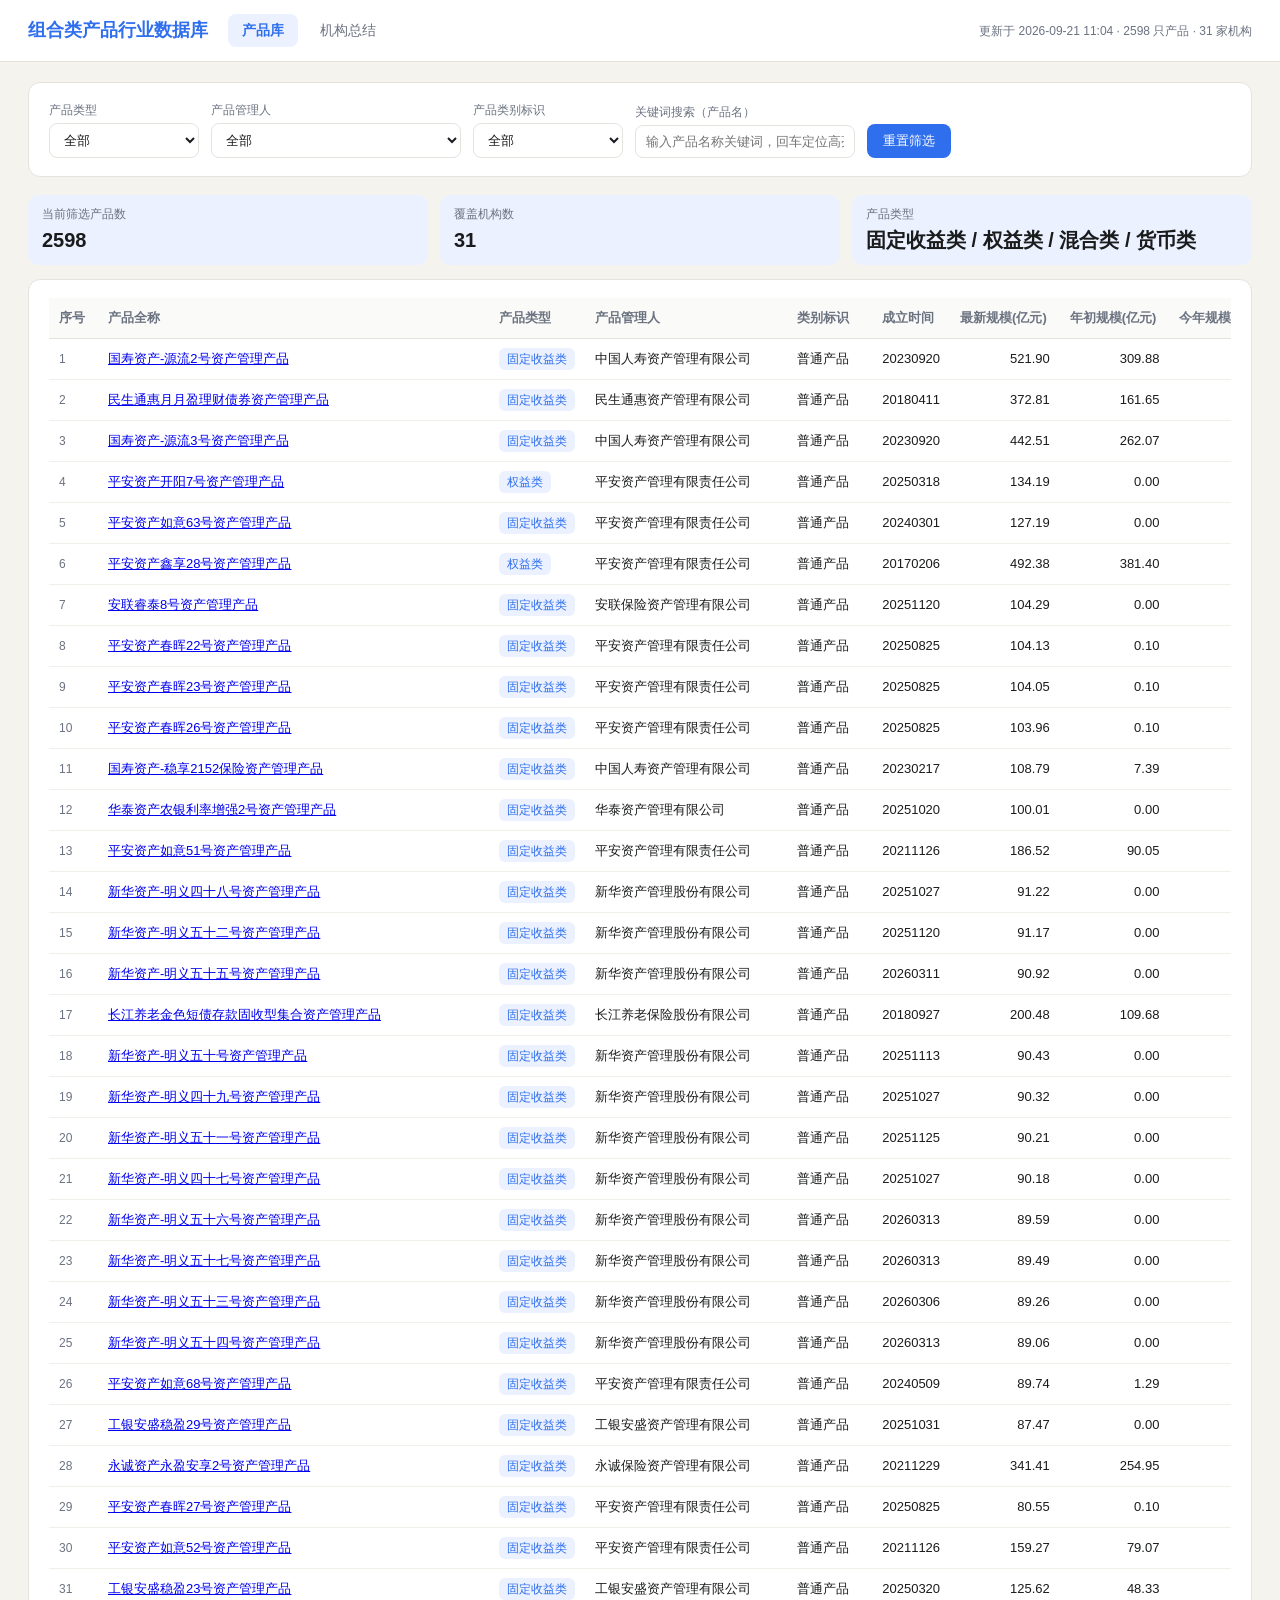
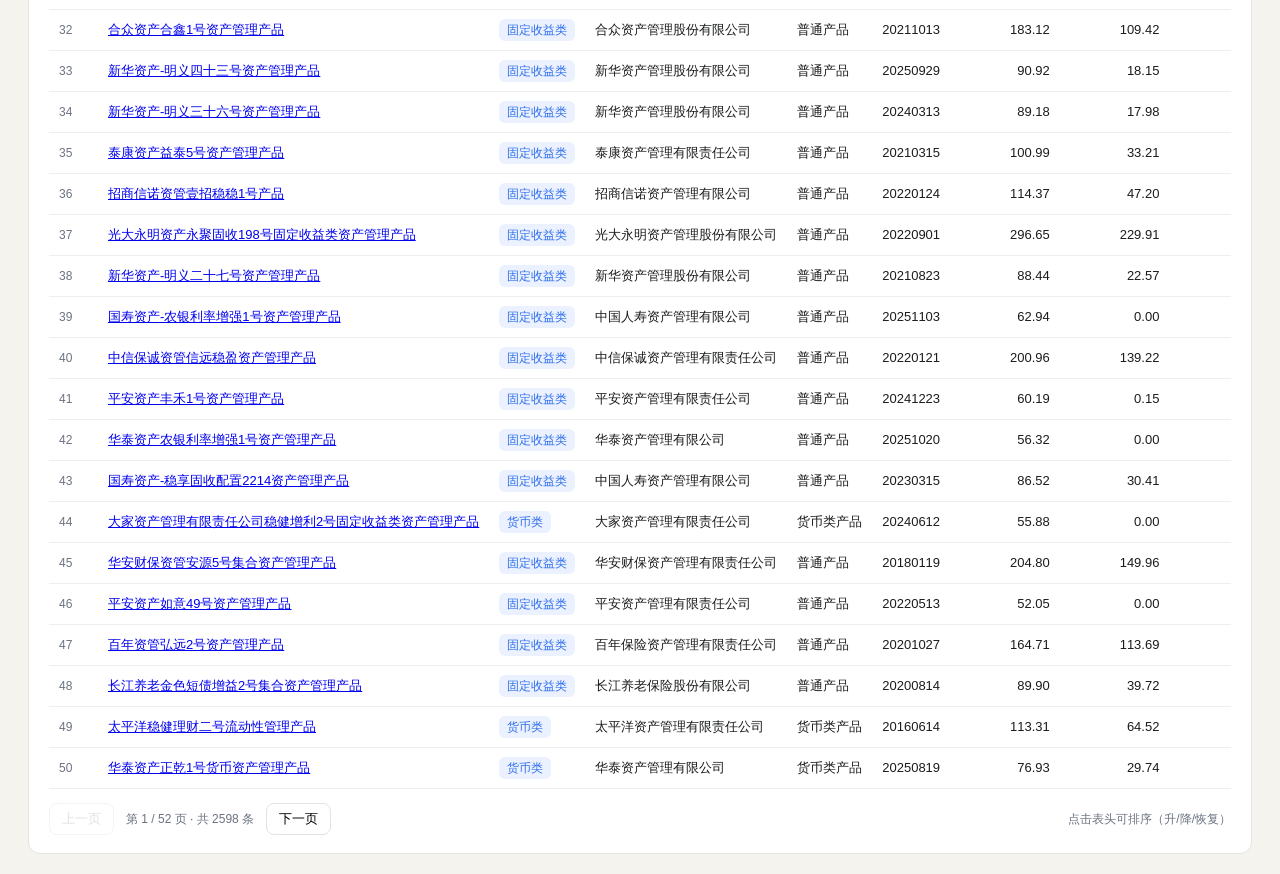
==== index.html @ a98ad04b "update: 数据/页面更新" ====
<!DOCTYPE html>
<html lang="zh-CN">
<head>
<meta charset="UTF-8">
<meta name="viewport" content="width=device-width, initial-scale=1.0">
<title>组合类产品行业数据库 · 产品库</title>
<link rel="stylesheet" href="css/style.css">
</head>
<body>

<div class="topbar">
  <div class="logo">组合类产品行业数据库</div>
  <nav>
    <a href="index.html" class="active">产品库</a>
    <a href="institution.html">机构总结</a>
  </nav>
  <div class="meta" id="meta">数据加载中…</div>
</div>

<div class="wrap">

  <div class="card">
    <div class="filters">
      <label>产品类型
        <select id="f-type"><option value="">全部</option></select>
      </label>
      <label>产品管理人
        <select id="f-mgr"><option value="">全部</option></select>
      </label>
      <label>产品类别标识
        <select id="f-cat"><option value="">全部</option></select>
      </label>
      <label>关键词搜索（产品名）
        <input id="f-keyword" placeholder="输入产品名称关键词，回车定位高亮（不筛选）" />
      </label>
      <button class="btn" id="btn-reset">重置筛选</button>
    </div>
    <div class="search-hint" id="search-hint" style="display:none;font-size:12px;color:#2F6FED;margin-top:8px;"></div>
  </div>

  <div class="stats">
    <div class="stat"><div class="k">当前筛选产品数</div><div class="v" id="s-count">-</div></div>
    <div class="stat"><div class="k">覆盖机构数</div><div class="v" id="s-mgr">-</div></div>
    <div class="stat"><div class="k">产品类型</div><div class="v" id="s-type">-</div></div>
  </div>

  <div class="card">
    <div class="tbl-wrap">
      <table class="tbl">
        <thead>
          <tr>
            <th data-key="__idx">序号<span class="arrow"></span></th>
            <th data-key="name">产品全称<span class="arrow"></span></th>
            <th data-key="type">产品类型<span class="arrow"></span></th>
            <th data-key="mgr">产品管理人<span class="arrow"></span></th>
            <th data-key="cat">类别标识<span class="arrow"></span></th>
            <th data-key="est">成立时间<span class="arrow"></span></th>
            <th data-key="scale" class="num">最新规模(亿元)<span class="arrow"></span></th>
            <th data-key="scale_begin" class="num">年初规模(亿元)<span class="arrow"></span></th>
            <th data-key="scale_chg" class="num">今年规模变化(亿元)<span class="arrow"></span></th>
            <th data-key="yield_ytd" class="num">今年以来收益率(%)<span class="arrow"></span></th>
            <th data-key="monthly_last" class="num">最新月度收益(%)<span class="arrow"></span></th>
          </tr>
        </thead>
        <tbody id="tbody"></tbody>
      </table>
    </div>
    <div class="pager">
      <button id="pg-prev">上一页</button>
      <span class="info" id="pg-info">-</span>
      <button id="pg-next">下一页</button>
      <span class="info" style="margin-left:auto;">点击表头可排序（升/降/恢复）</span>
    </div>
  </div>

</div>

<script src="lib/echarts.min.js"></script>
<script src="js/product_detail.js"></script>
<script src="js/app.js"></script>
</body>
</html>
---- css/style.css ----
/* ===== 组合类产品行业数据库 - 全局样式 ===== */
* { box-sizing: border-box; margin: 0; padding: 0; }

:root {
  --bg: #F4F3EE;
  --card: #FFFFFF;
  --border: #E4E3DD;
  --text: #1A1B1C;
  --text2: #6B7280;
  --accent: #2F6FED;
  --accent-soft: #EBF1FE;
  --up: #D64545;      /* A股习惯：涨红 */
  --down: #1A9E5C;    /* 跌绿 */
  --warn: #B7791F;
}

body {
  font-family: "Segoe UI", "PingFang SC", "Microsoft YaHei", Arial, sans-serif;
  background: var(--bg);
  color: var(--text);
  font-size: 14px;
  line-height: 1.5;
}

/* 顶部导航 */
.topbar {
  background: #fff;
  border-bottom: 1px solid var(--border);
  padding: 14px 28px;
  display: flex;
  align-items: center;
  gap: 20px;
  flex-wrap: wrap;
  position: sticky;
  top: 0;
  z-index: 10;
}
.topbar .logo {
  font-size: 18px;
  font-weight: 700;
  color: var(--accent);
  white-space: nowrap;
}
.topbar nav { display: flex; gap: 8px; }
.topbar nav a {
  text-decoration: none;
  color: var(--text2);
  padding: 6px 14px;
  border-radius: 8px;
  font-size: 14px;
}
.topbar nav a.active { background: var(--accent-soft); color: var(--accent); font-weight: 600; }
.topbar nav a:hover { background: #f0f0f0; }
.topbar .meta { margin-left: auto; color: var(--text2); font-size: 12px; }

.wrap { max-width: 1400px; margin: 20px auto; padding: 0 28px; }

/* 卡片 */
.card {
  background: var(--card);
  border: 1px solid var(--border);
  border-radius: 12px;
  padding: 18px 20px;
  margin-bottom: 18px;
}

/* 筛选栏 */
.filters { display: flex; gap: 12px; flex-wrap: wrap; align-items: flex-end; }
.filters label { display: flex; flex-direction: column; font-size: 12px; color: var(--text2); gap: 4px; }
.filters select, .filters input {
  min-width: 150px;
  padding: 8px 10px;
  border: 1px solid var(--border);
  border-radius: 8px;
  font-size: 13px;
  background: #fff;
  color: var(--text);
}
.filters input { min-width: 220px; }
.btn {
  padding: 8px 16px;
  border: none;
  border-radius: 8px;
  background: var(--accent);
  color: #fff;
  font-size: 13px;
  cursor: pointer;
}
.btn:hover { opacity: 0.88; }
.btn.ghost { background: #fff; color: var(--text); border: 1px solid var(--border); }

/* 统计条 */
.stats {
  display: flex;
  gap: 12px;
  flex-wrap: wrap;
  margin-bottom: 14px;
}
.stat {
  flex: 1 1 150px;
  background: var(--accent-soft);
  border-radius: 10px;
  padding: 10px 14px;
}
.stat .k { font-size: 12px; color: var(--text2); }
.stat .v { font-size: 20px; font-weight: 700; color: var(--text); margin-top: 2px; }

/* 表格 */
.tbl-wrap { overflow-x: auto; }
table.tbl { width: 100%; border-collapse: collapse; font-size: 13px; }
.tbl th {
  background: #fafaf8;
  padding: 10px 10px;
  text-align: left;
  border-bottom: 1px solid var(--border);
  white-space: nowrap;
  cursor: pointer;
  user-select: none;
  color: var(--text2);
  font-weight: 600;
}
.tbl th:hover { color: var(--accent); }
.tbl th .arrow { font-size: 10px; margin-left: 3px; }
.tbl td {
  padding: 9px 10px;
  border-bottom: 1px solid #f0efea;
  white-space: nowrap;
}
.tbl tr:hover td { background: #fafbfe; }
.num { text-align: right; font-variant-numeric: tabular-nums; }
.row-idx { color: var(--text2); font-size: 12px; }
.pos { color: var(--up); font-weight: 600; }
.neg { color: var(--down); font-weight: 600; }
.zero { color: var(--text2); }
.type-badge {
  display: inline-block;
  padding: 2px 8px;
  border-radius: 6px;
  font-size: 12px;
  background: var(--accent-soft);
  color: var(--accent);
}

/* 分页 */
.pager { display: flex; align-items: center; gap: 12px; margin-top: 14px; flex-wrap: wrap; }
.pager .info { font-size: 12px; color: var(--text2); }
.pager button {
  padding: 6px 12px;
  border: 1px solid var(--border);
  background: #fff;
  border-radius: 8px;
  cursor: pointer;
  font-size: 13px;
}
.pager button:disabled { opacity: 0.4; cursor: not-allowed; }

/* ===== 机构页 ===== */
.inst-head {
  display: flex;
  align-items: center;
  gap: 16px;
  flex-wrap: wrap;
  margin-bottom: 14px;
}
.inst-head h2 { font-size: 20px; }
.kpi-grid { display: flex; gap: 12px; flex-wrap: wrap; margin-bottom: 18px; }
.kpi {
  flex: 1 1 170px;
  border: 1px solid var(--border);
  border-radius: 10px;
  padding: 12px 16px;
  background: #fff;
}
.kpi .k { font-size: 12px; color: var(--text2); }
.kpi .v { font-size: 22px; font-weight: 700; margin-top: 4px; }
.kpi .sub { font-size: 12px; color: var(--text2); margin-top: 2px; }

.chart-grid { display: flex; gap: 18px; flex-wrap: wrap; }
.chart-box { flex: 1 1 480px; min-width: 0; }
.chart-box h3 { font-size: 15px; margin-bottom: 8px; color: var(--text); }
.chart { width: 100%; height: 300px; }

.prod-list { margin-top: 18px; }
.section-title {
  font-size: 15px;
  font-weight: 600;
  margin: 18px 0 10px;
  padding-left: 10px;
  border-left: 4px solid var(--accent);
}
.prod-grid { display: flex; gap: 12px; flex-wrap: wrap; }
.prod-card {
  flex: 1 1 320px;
  border: 1px solid var(--border);
  border-radius: 10px;
  padding: 12px 14px;
  background: #fff;
  min-width: 0;
}
.prod-card .pname { font-weight: 600; font-size: 13px; margin-bottom: 6px; }
.prod-card .pmeta { font-size: 12px; color: var(--text2); display: flex; gap: 10px; flex-wrap: wrap; }
.prod-card .pmeta b { color: var(--text); }
.tag {
  display: inline-block;
  font-size: 11px;
  padding: 1px 8px;
  border-radius: 10px;
  margin-left: 6px;
  vertical-align: 1px;
}
.tag.scale { background: #FDECEC; color: var(--up); }
.tag.perf { background: #E7F6EF; color: var(--down); }
.tag.warn { background: #FDF3E3; color: var(--warn); }

.empty { color: var(--text2); text-align: center; padding: 40px 0; }

/* 移动端 */
@media (max-width: 720px) {
  .wrap { padding: 0 12px; }
  .topbar { padding: 10px 12px; }
  .filters label, .filters select, .filters input { width: 100%; min-width: 0; }
  .chart { height: 240px; }
}
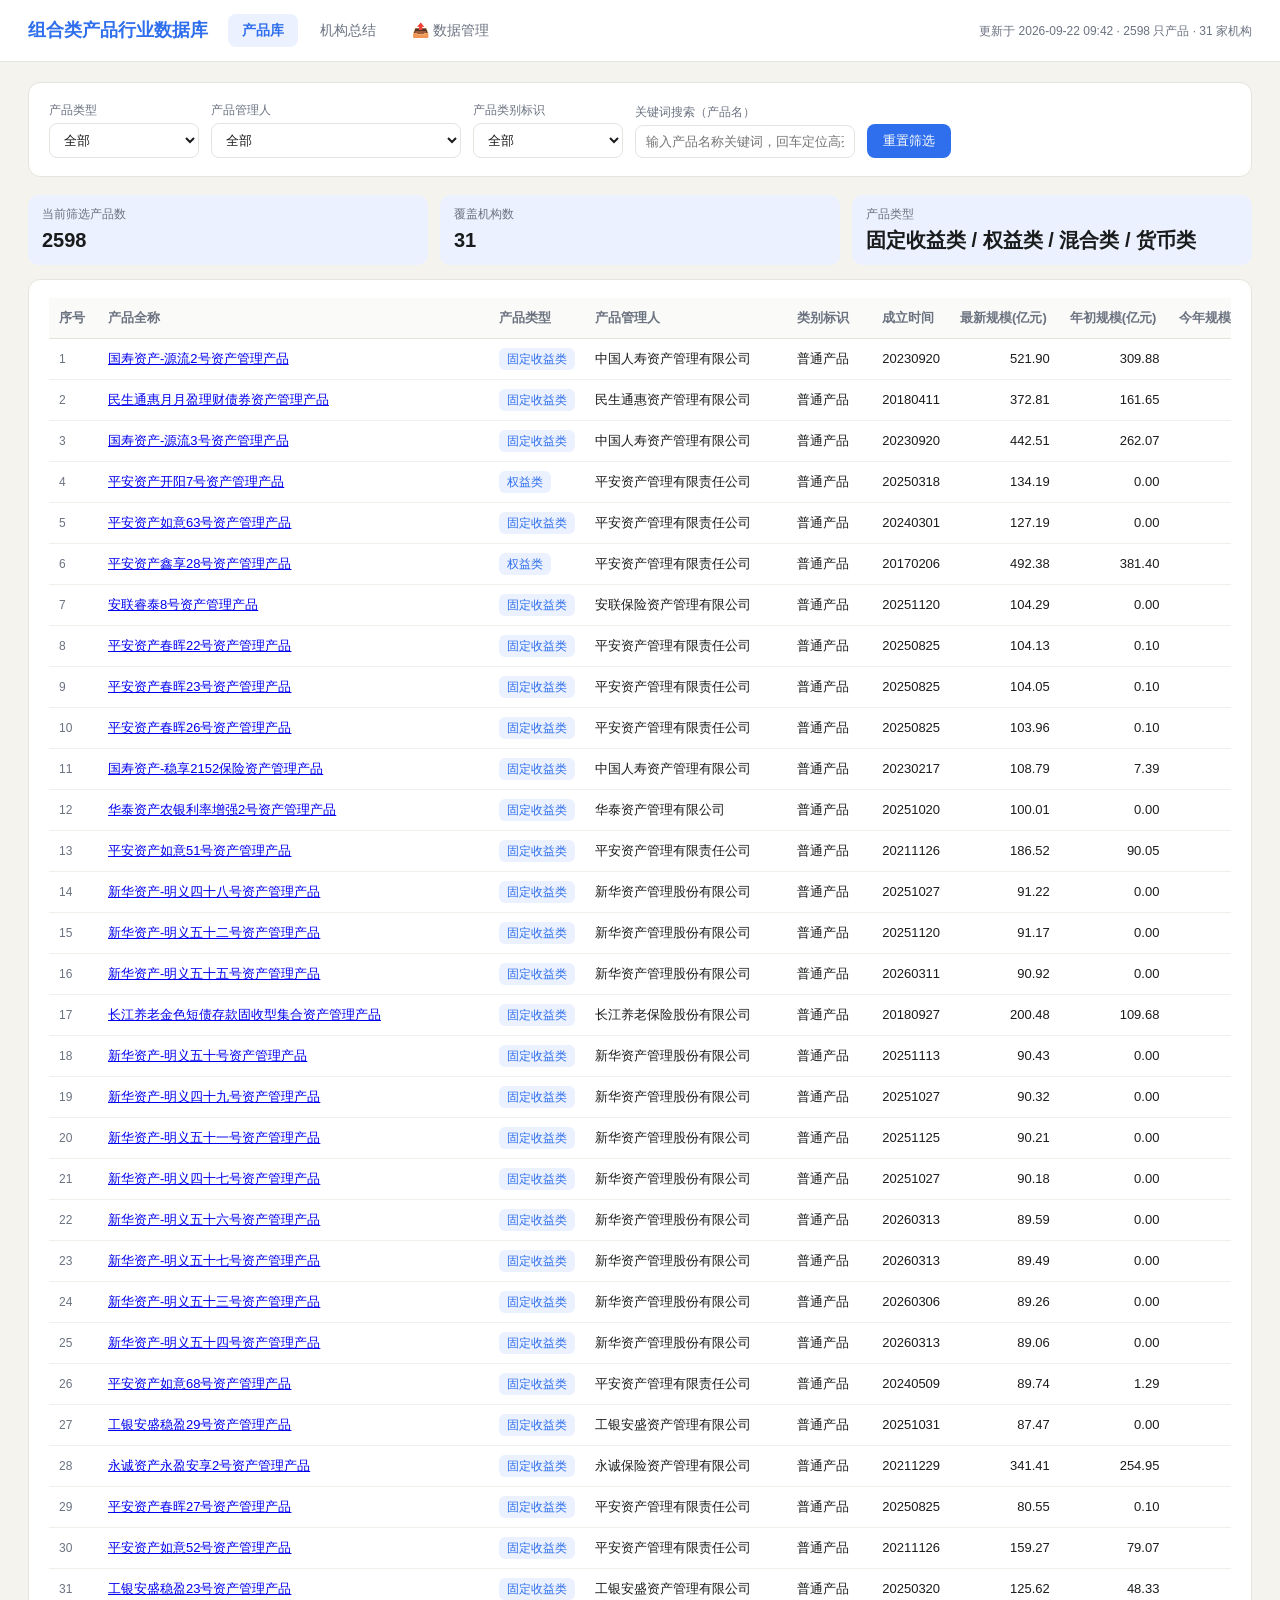
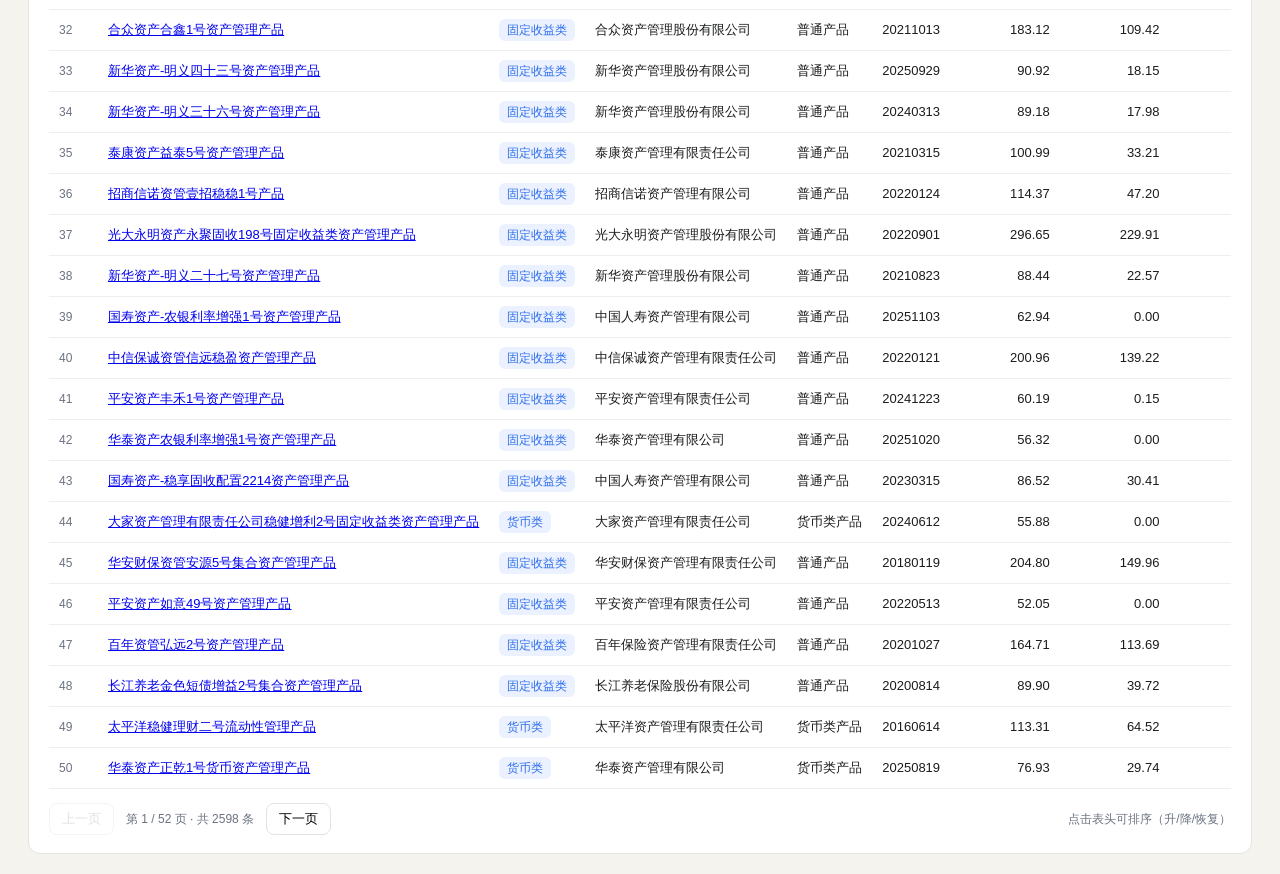
==== commit fd767638: "update: 数据/页面更新" ====
--- a/index.html
+++ b/index.html
@@ -13,6 +13,7 @@
   <nav>
     <a href="index.html" class="active">产品库</a>
     <a href="institution.html">机构总结</a>
+    <a href="admin" id="btn-admin" class="admin-link">📤 数据管理</a>
   </nav>
   <div class="meta" id="meta">数据加载中…</div>
 </div>
@@ -78,5 +79,19 @@
 <script src="lib/echarts.min.js"></script>
 <script src="js/product_detail.js"></script>
 <script src="js/app.js"></script>
+<script>
+// 数据管理入口：仅本机(localhost)可用；公网访问时提示
+(function () {
+  var btn = document.getElementById("btn-admin");
+  if (!btn) return;
+  var local = ["localhost", "127.0.0.1"].indexOf(location.hostname) >= 0;
+  btn.addEventListener("click", function (e) {
+    if (!local) {
+      e.preventDefault();
+      alert("数据上传功能仅在本机使用：\n请在本电脑运行 start_site.bat 后，再打开本页点「数据管理」上传每月 Excel。\n公网网址只用于查看。");
+    }
+  });
+})();
+</script>
 </body>
 </html>
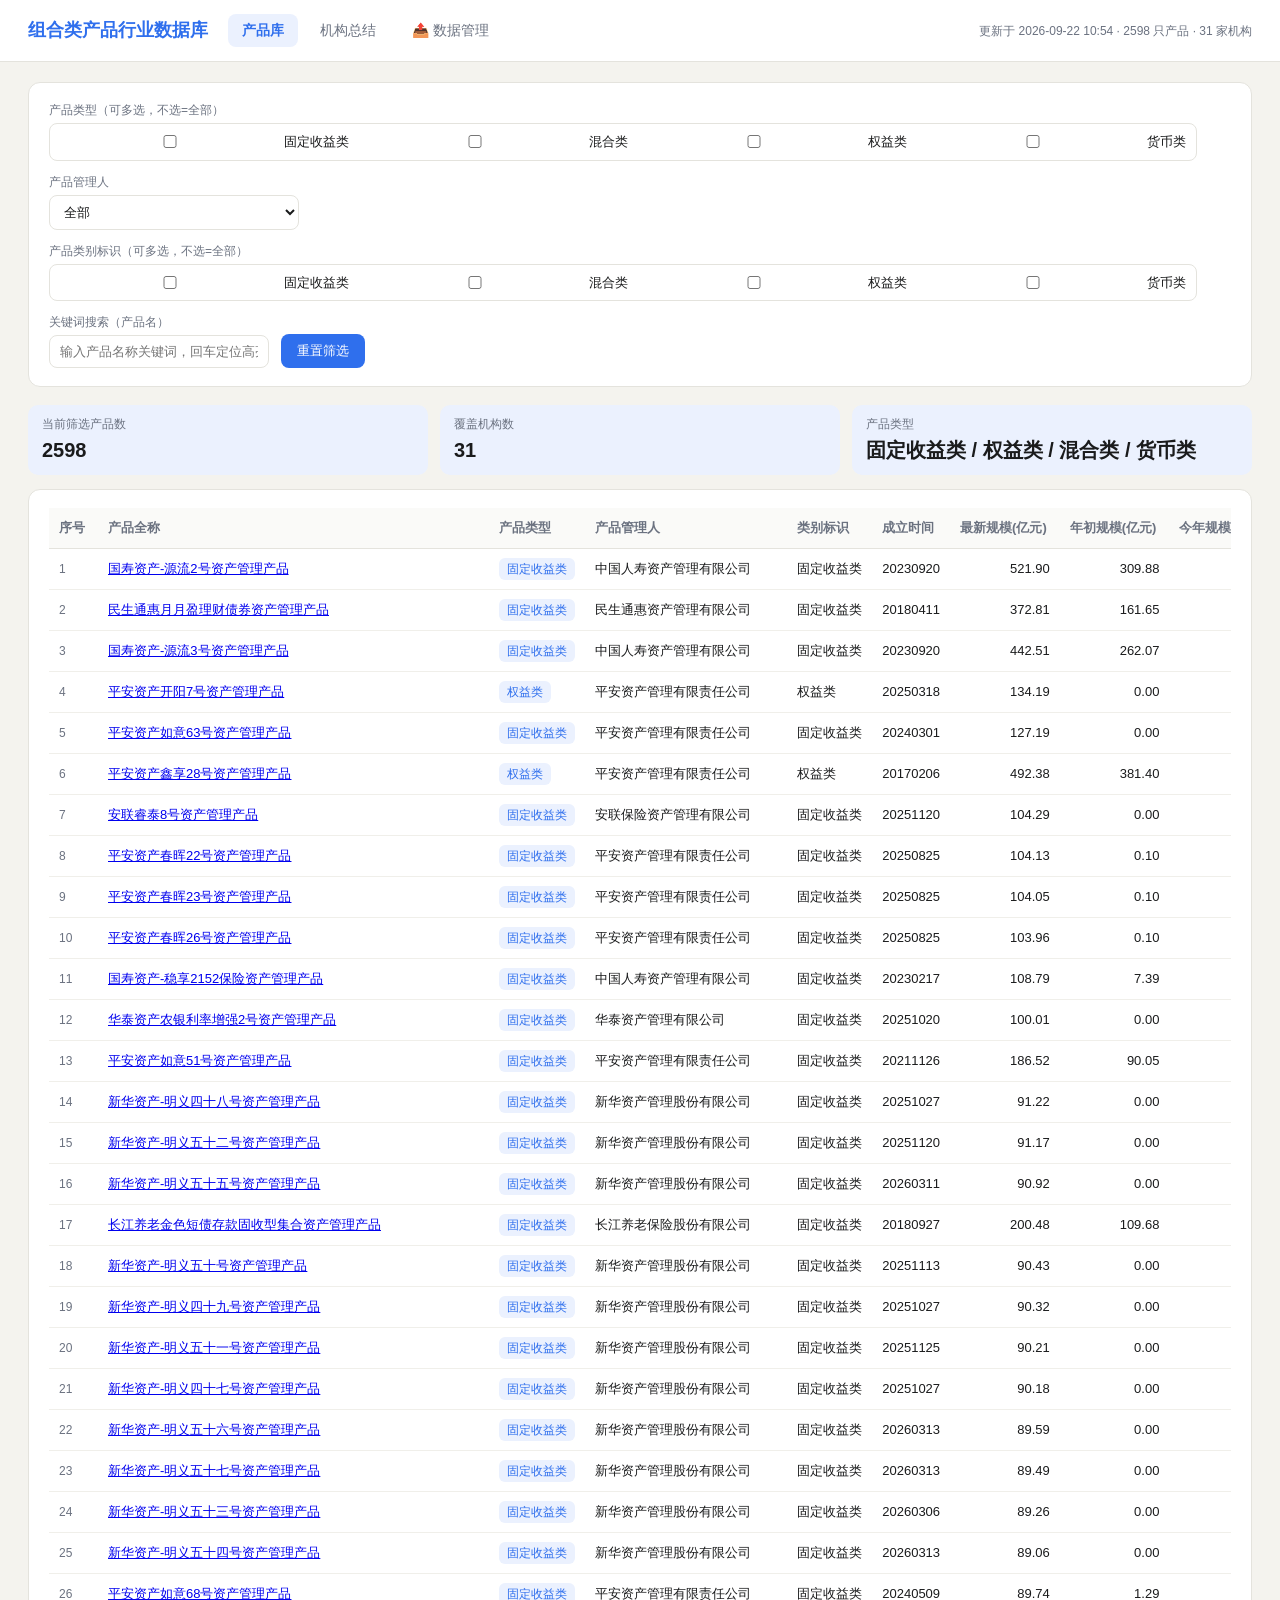
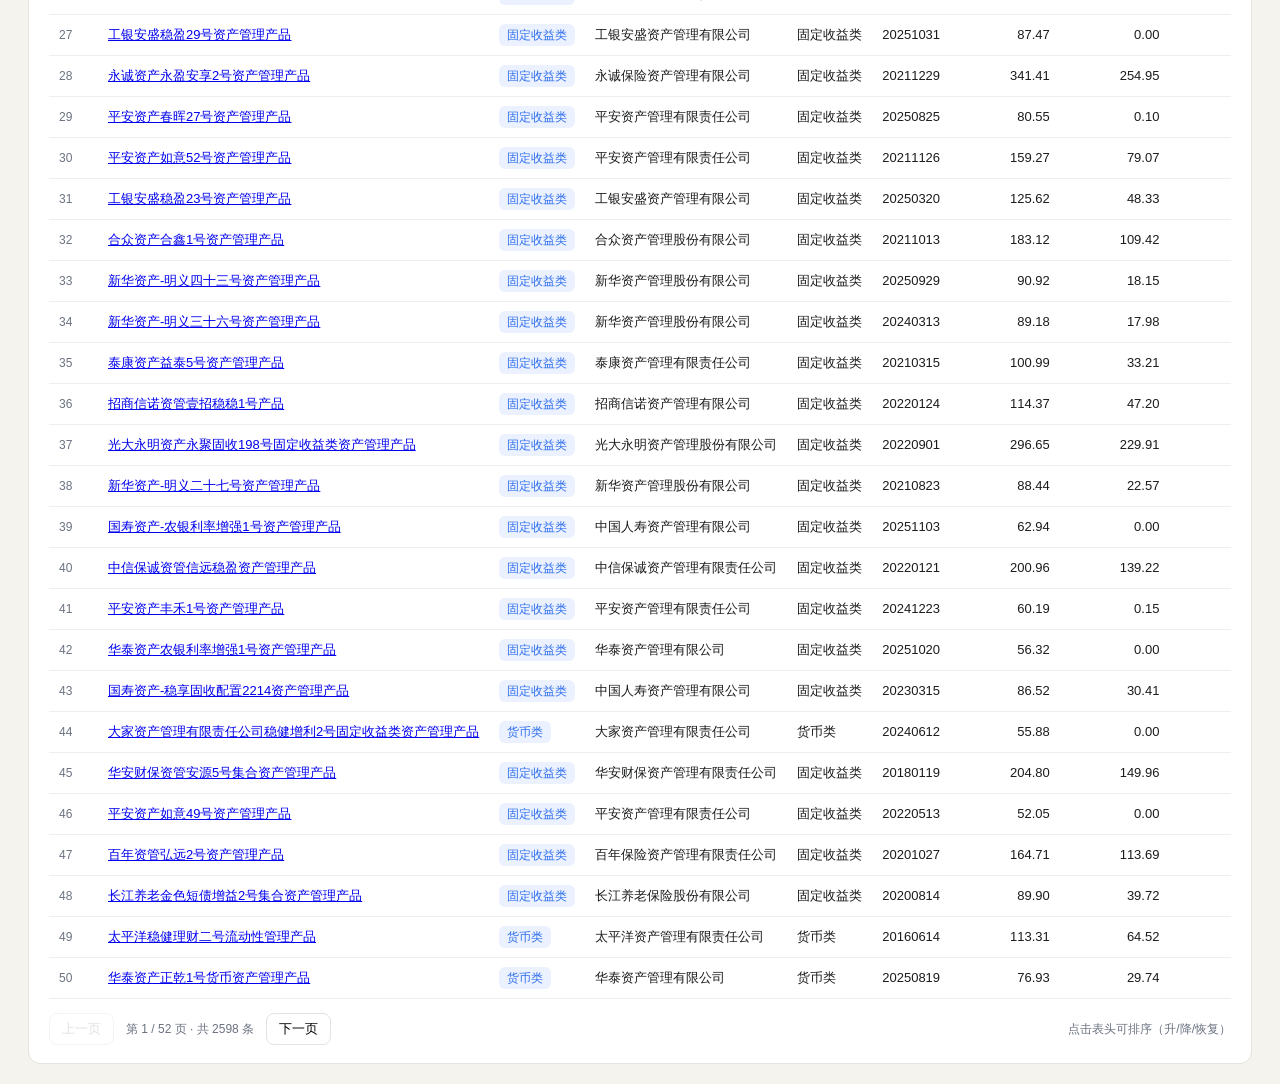
==== commit 55e674b9: "update: 数据/页面更新" ====
--- a/index.html
+++ b/index.html
@@ -22,15 +22,17 @@
 
   <div class="card">
     <div class="filters">
-      <label>产品类型
-        <select id="f-type"><option value="">全部</option></select>
-      </label>
+      <div class="flt-block">
+        <span class="flt-label">产品类型（可多选，不选=全部）</span>
+        <div class="chk-group" id="f-type"></div>
+      </div>
       <label>产品管理人
         <select id="f-mgr"><option value="">全部</option></select>
       </label>
-      <label>产品类别标识
-        <select id="f-cat"><option value="">全部</option></select>
-      </label>
+      <div class="flt-block">
+        <span class="flt-label">产品类别标识（可多选，不选=全部）</span>
+        <div class="chk-group" id="f-cat"></div>
+      </div>
       <label>关键词搜索（产品名）
         <input id="f-keyword" placeholder="输入产品名称关键词，回车定位高亮（不筛选）" />
       </label>
--- a/css/style.css
+++ b/css/style.css
@@ -67,6 +67,18 @@
 /* 筛选栏 */
 .filters { display: flex; gap: 12px; flex-wrap: wrap; align-items: flex-end; }
 .filters label { display: flex; flex-direction: column; font-size: 12px; color: var(--text2); gap: 4px; }
+.flt-block { display: flex; flex-direction: column; gap: 4px; font-size: 12px; color: var(--text2); }
+.flt-label { font-size: 12px; color: var(--text2); }
+.chk-group {
+  display: flex; flex-wrap: wrap; gap: 4px 16px;
+  padding: 8px 10px; border: 1px solid var(--border); border-radius: 8px;
+  background: #fff; min-width: 200px;
+}
+.chk-group label {
+  display: inline-flex; align-items: center; gap: 4px;
+  font-size: 13px; color: var(--text); cursor: pointer; flex-direction: row;
+}
+.chk-group input { accent-color: var(--accent); }
 .filters select, .filters input {
   min-width: 150px;
   padding: 8px 10px;
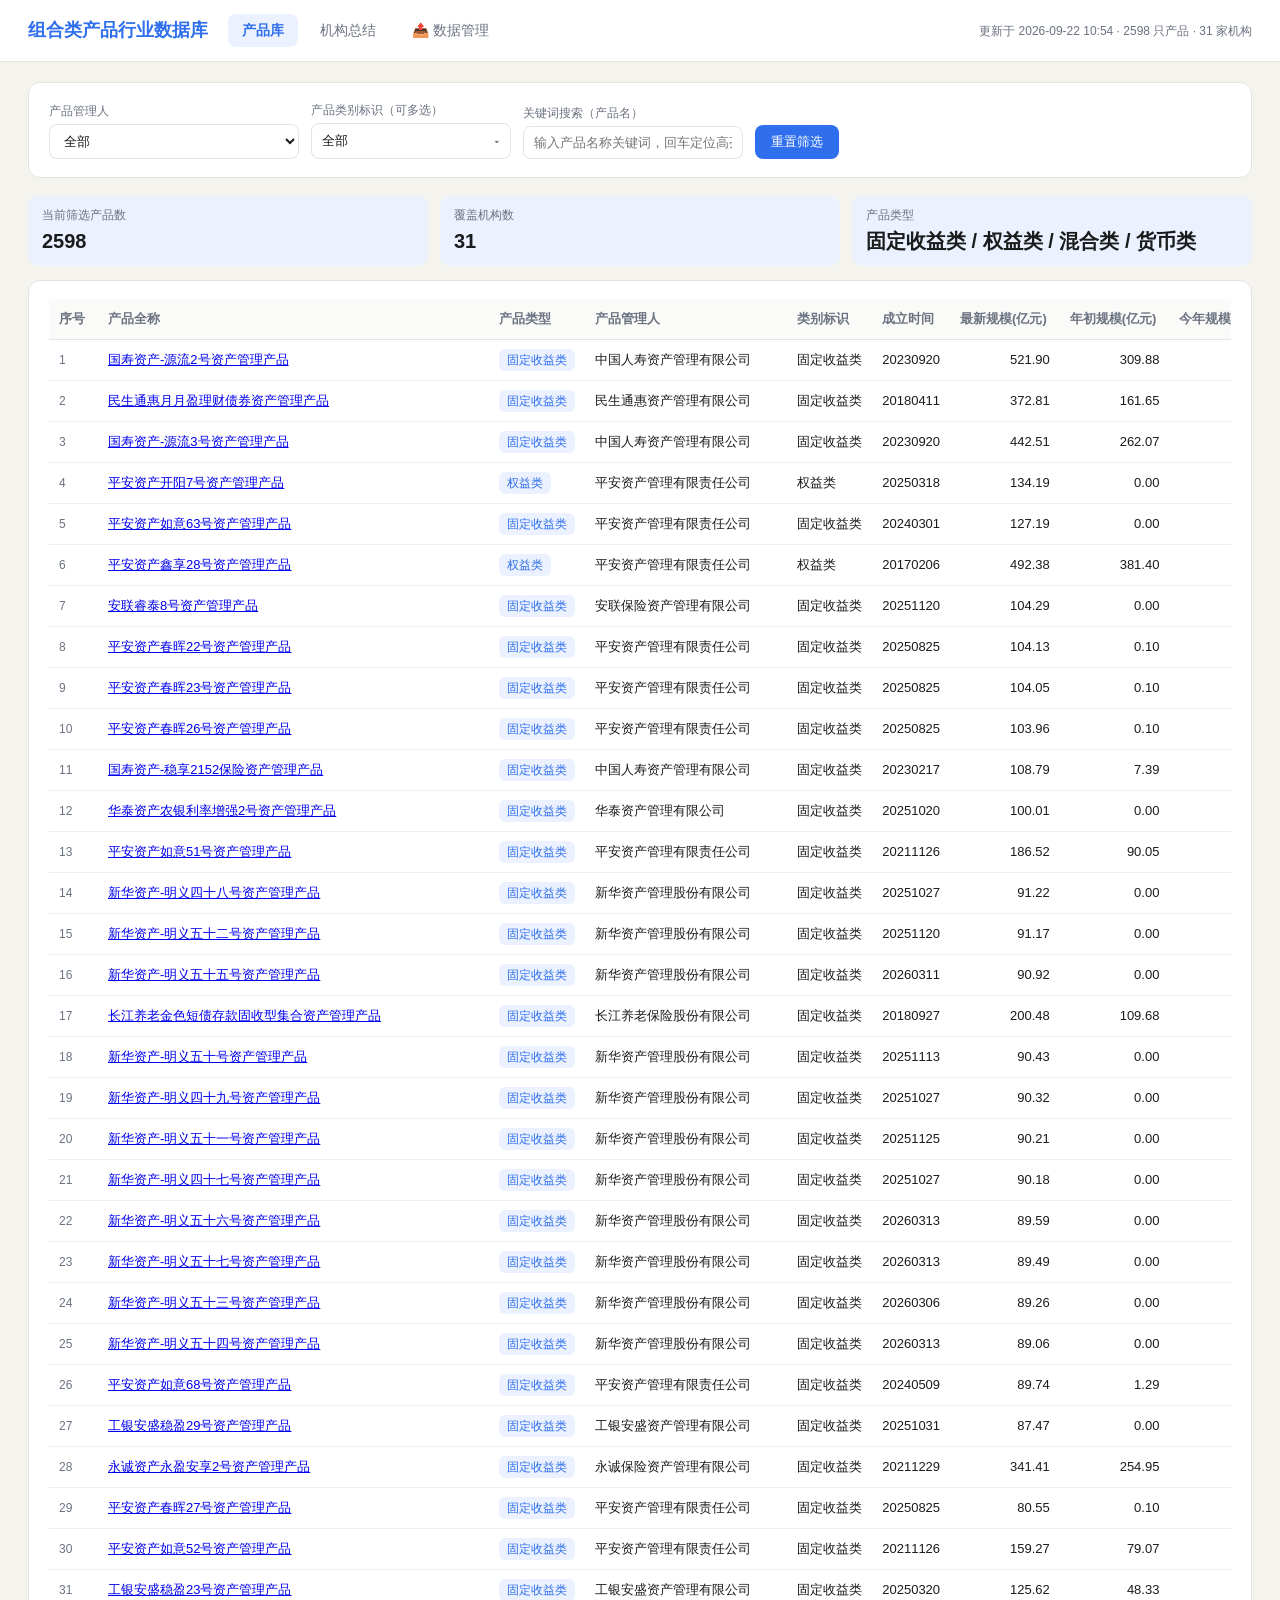
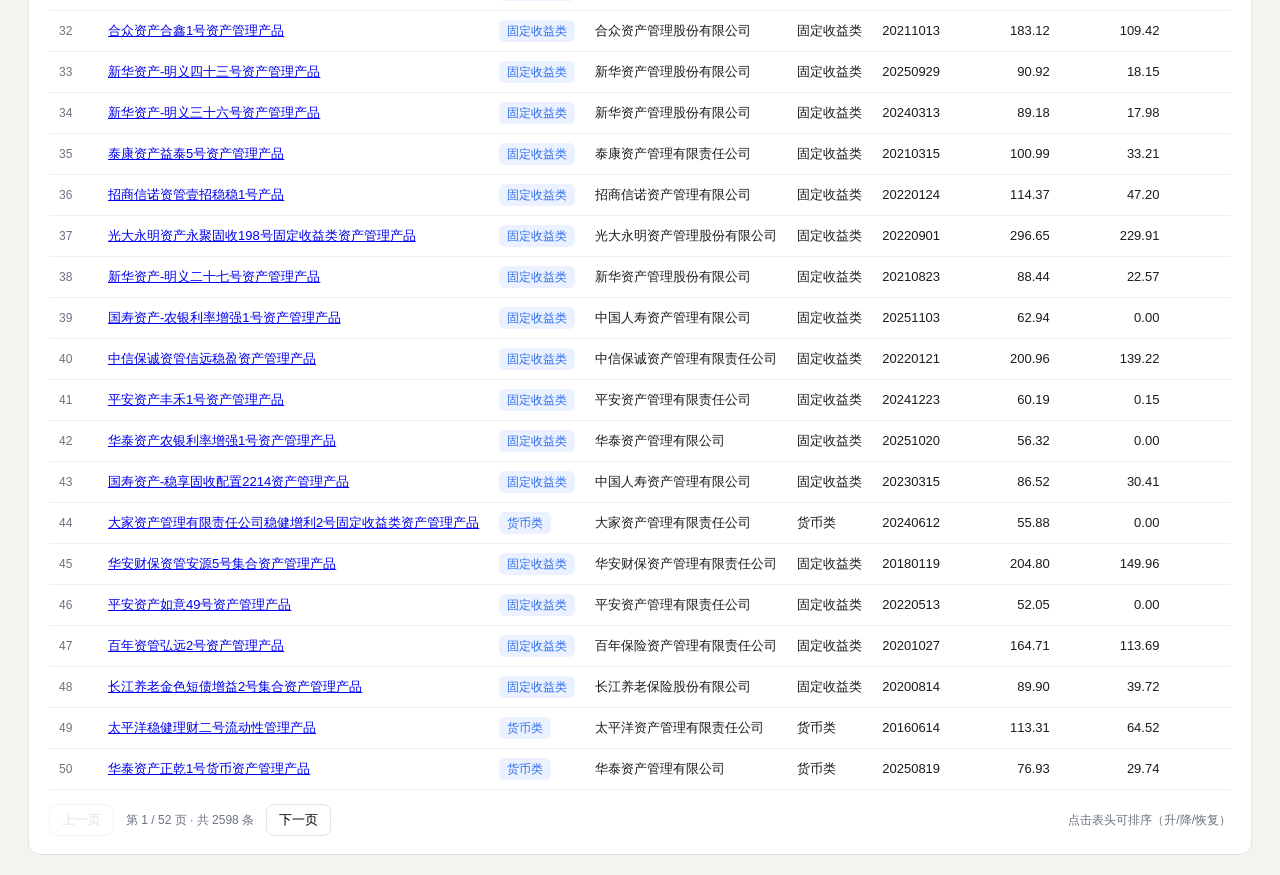
==== commit 80feb686: "update: 数据/页面更新" ====
--- a/index.html
+++ b/index.html
@@ -22,16 +22,20 @@
 
   <div class="card">
     <div class="filters">
-      <div class="flt-block">
-        <span class="flt-label">产品类型（可多选，不选=全部）</span>
-        <div class="chk-group" id="f-type"></div>
-      </div>
       <label>产品管理人
         <select id="f-mgr"><option value="">全部</option></select>
       </label>
       <div class="flt-block">
-        <span class="flt-label">产品类别标识（可多选，不选=全部）</span>
-        <div class="chk-group" id="f-cat"></div>
+        <span class="flt-label">产品类别标识（可多选）</span>
+        <div class="ms-wrap" id="cat-drop">
+          <button type="button" class="ms-btn" id="cat-btn">全部</button>
+          <div class="ms-panel" id="cat-panel">
+            <label><input type="checkbox" value="固定收益类"> 固定收益类</label>
+            <label><input type="checkbox" value="混合类"> 混合类</label>
+            <label><input type="checkbox" value="权益类"> 权益类</label>
+            <label><input type="checkbox" value="货币类"> 货币类</label>
+          </div>
+        </div>
       </div>
       <label>关键词搜索（产品名）
         <input id="f-keyword" placeholder="输入产品名称关键词，回车定位高亮（不筛选）" />
--- a/css/style.css
+++ b/css/style.css
@@ -79,6 +79,41 @@
   font-size: 13px; color: var(--text); cursor: pointer; flex-direction: row;
 }
 .chk-group input { accent-color: var(--accent); }
+/* 多选下拉（产品类别标识） */
+.ms-wrap { position: relative; min-width: 200px; }
+.ms-btn {
+  width: 100%; text-align: left;
+  padding: 8px 30px 8px 10px;
+  border: 1px solid var(--border); border-radius: 8px;
+  background: #fff; color: var(--text); font-size: 13px;
+  cursor: pointer; position: relative; white-space: nowrap; overflow: hidden; text-overflow: ellipsis;
+}
+.ms-btn::after {
+  content: "▾"; position: absolute; right: 10px; top: 50%;
+  transform: translateY(-50%); color: var(--text2); font-size: 11px;
+}
+.ms-btn.open::after { content: "▴"; }
+.ms-panel {
+  display: none; position: absolute; top: calc(100% + 4px); left: 0; z-index: 30;
+  min-width: 100%; background: #fff; border: 1px solid var(--border);
+  border-radius: 8px; box-shadow: 0 6px 18px rgba(0,0,0,.08);
+  padding: 6px 4px;
+}
+.ms-panel.open { display: block; }
+.ms-panel label {
+  display: flex; align-items: center; gap: 6px;
+  padding: 7px 10px; border-radius: 6px;
+  font-size: 13px; color: var(--text); cursor: pointer;
+}
+.ms-panel label:hover { background: #f5f6fa; }
+.ms-panel input { accent-color: var(--accent); }
+.ms-clear {
+  display: block; width: calc(100% - 8px); margin: 4px;
+  padding: 5px 0; text-align: center;
+  border: 1px dashed var(--border); border-radius: 6px;
+  background: #fafaf8; color: var(--text2); font-size: 12px; cursor: pointer;
+}
+.ms-clear:hover { color: var(--accent); border-color: var(--accent); }
 .filters select, .filters input {
   min-width: 150px;
   padding: 8px 10px;
